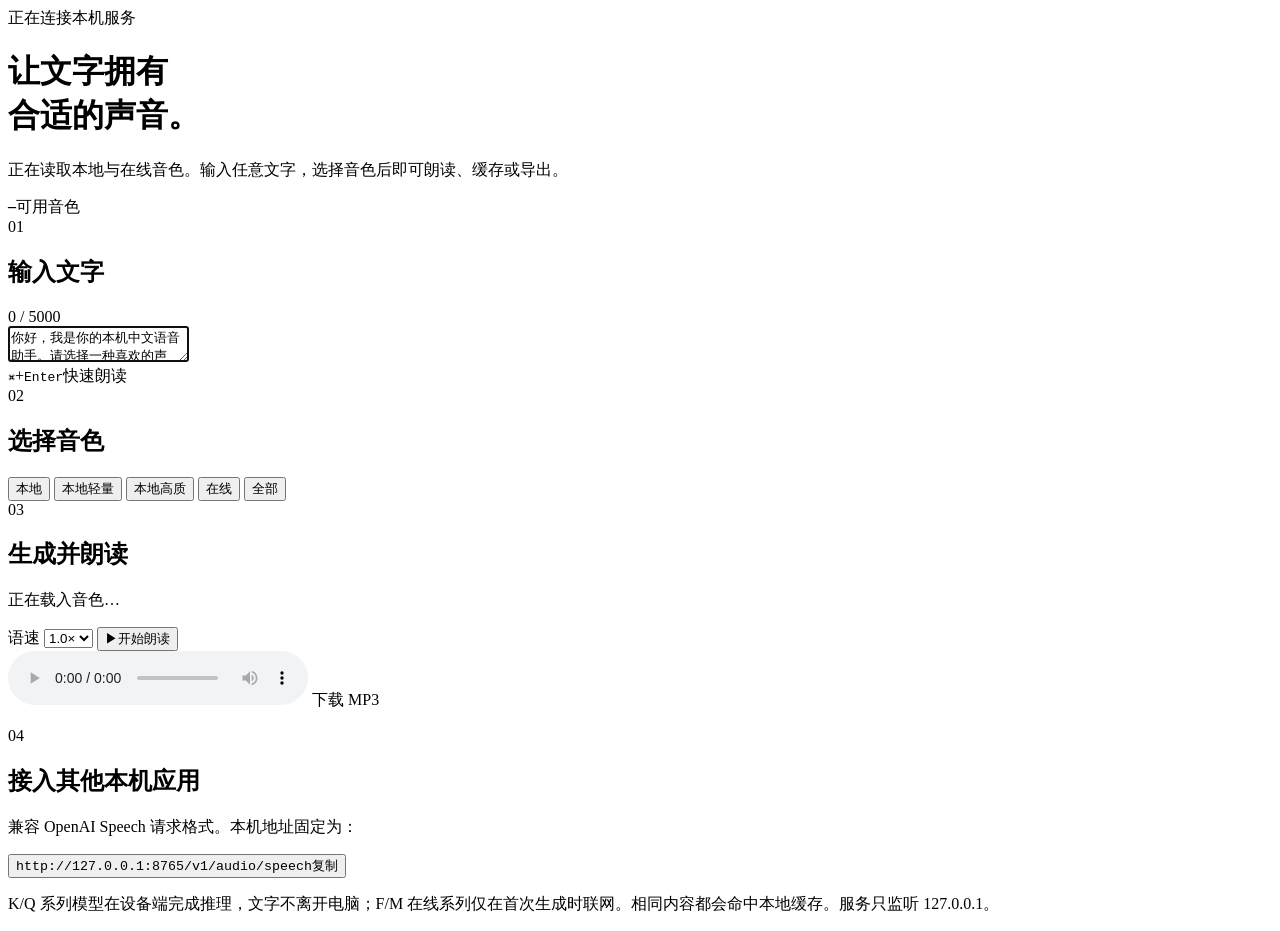
==== web/index.html @ 937c5e3b "Initial public release" ====
<!doctype html>
<html lang="zh-CN">
<head>
  <meta charset="utf-8">
  <meta name="viewport" content="width=device-width, initial-scale=1">
  <title>本机中文 TTS</title>
  <link rel="stylesheet" href="/assets/styles.css">
</head>
<body>
  <main class="shell">
    <header class="hero">
      <div>
        <div class="eyebrow"><span class="status-dot" id="statusDot"></span><span id="statusText">正在连接本机服务</span></div>
        <h1>让文字拥有<br><span>合适的声音。</span></h1>
        <p id="voiceSummary">正在读取本地与在线音色。输入任意文字，选择音色后即可朗读、缓存或导出。</p>
      </div>
      <div class="hero-badge" aria-label="可用中文音色"><strong id="voiceCount">–</strong><span>可用音色</span></div>
    </header>

    <section class="composer" aria-labelledby="composerTitle">
      <div class="section-heading">
        <div>
          <span class="step">01</span>
          <h2 id="composerTitle">输入文字</h2>
        </div>
        <span class="count"><span id="charCount">0</span> / 5000</span>
      </div>
      <textarea id="textInput" maxlength="5000" autofocus>你好，我是你的本机中文语音助手。请选择一种喜欢的声音。</textarea>
      <div class="input-hint"><kbd>⌘</kbd><span>+</span><kbd>Enter</kbd><span>快速朗读</span></div>
    </section>

    <section class="voices" aria-labelledby="voicesTitle">
      <div class="section-heading">
        <div>
          <span class="step">02</span>
          <h2 id="voicesTitle">选择音色</h2>
        </div>
        <div class="filters" role="group" aria-label="筛选音色">
          <button class="filter active" data-filter="local">本地</button>
          <button class="filter" data-filter="light">本地轻量</button>
          <button class="filter" data-filter="quality">本地高质</button>
          <button class="filter" data-filter="online">在线</button>
          <button class="filter" data-filter="all">全部</button>
        </div>
      </div>
      <div class="voice-grid" id="voiceGrid" aria-live="polite"></div>
    </section>

    <section class="player" aria-labelledby="playerTitle">
      <div class="player-copy">
        <span class="step light">03</span>
        <div>
          <h2 id="playerTitle">生成并朗读</h2>
          <p id="selectedSummary">正在载入音色…</p>
        </div>
      </div>
      <div class="player-actions">
        <label class="speed-control">语速
          <select id="speedSelect">
            <option value="0.8">0.8×</option>
            <option value="0.9">0.9×</option>
            <option value="1" selected>1.0×</option>
            <option value="1.1">1.1×</option>
            <option value="1.2">1.2×</option>
          </select>
        </label>
        <button class="primary" id="speakButton"><span class="play-icon">▶</span><span>开始朗读</span></button>
      </div>
      <div class="result hidden" id="resultPanel">
        <audio id="audioPlayer" controls preload="auto"></audio>
        <a id="downloadLink" class="download" download>下载 MP3</a>
        <span id="cacheState" class="cache-state"></span>
      </div>
      <p class="error hidden" id="errorMessage" role="alert"></p>
    </section>

    <section class="integration">
      <div>
        <span class="step">04</span>
        <h2>接入其他本机应用</h2>
        <p>兼容 OpenAI Speech 请求格式。本机地址固定为：</p>
      </div>
      <button class="endpoint" id="copyEndpoint" title="复制地址"><code>http://127.0.0.1:8765/v1/audio/speech</code><span>复制</span></button>
      <p class="privacy">K/Q 系列模型在设备端完成推理，文字不离开电脑；F/M 在线系列仅在首次生成时联网。相同内容都会命中本地缓存。服务只监听 127.0.0.1。</p>
    </section>
  </main>

  <template id="voiceTemplate">
    <button class="voice-card" type="button">
      <span class="voice-top"><span class="voice-id"></span><span class="check">✓</span></span>
      <strong class="voice-style"></strong>
      <span class="voice-name"></span>
      <span class="voice-description"></span>
      <span class="voice-locale"></span>
    </button>
  </template>

  <script src="/assets/app.js" defer></script>
</body>
</html>
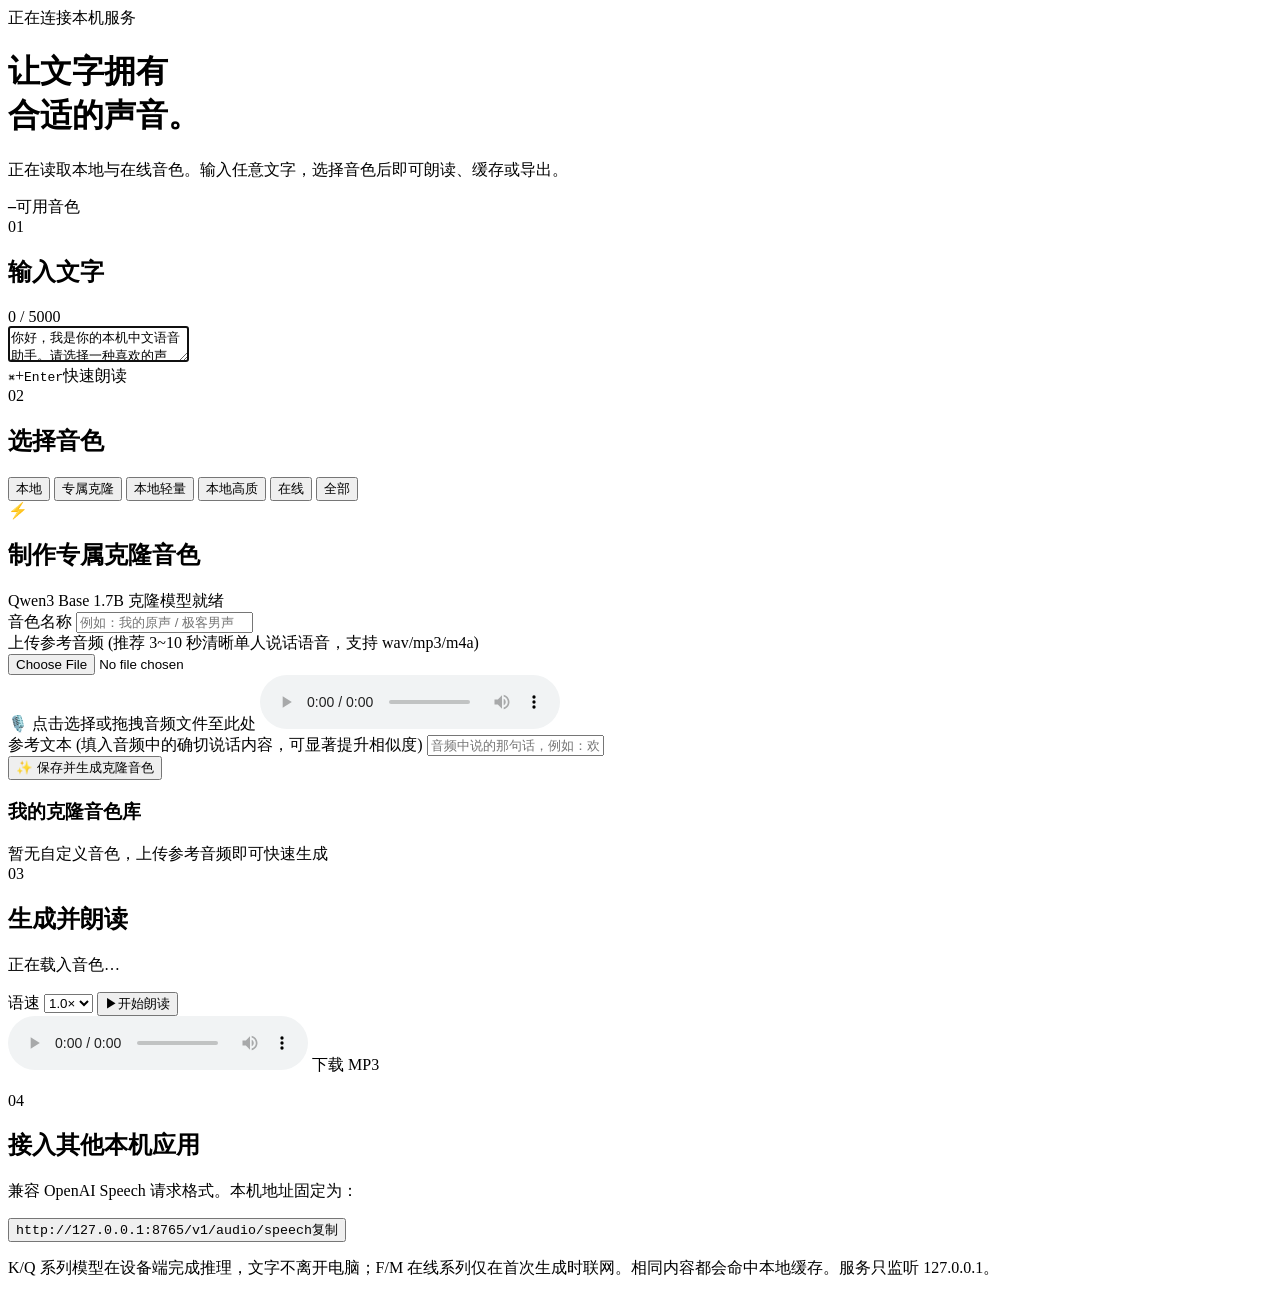
==== commit f2fb4648: "feat: 实现本地声音克隆功能（参考音频上传与克隆朗读）" ====
--- a/web/index.html
+++ b/web/index.html
@@ -37,6 +37,7 @@
         </div>
         <div class="filters" role="group" aria-label="筛选音色">
           <button class="filter active" data-filter="local">本地</button>
+          <button class="filter" data-filter="clone">专属克隆</button>
           <button class="filter" data-filter="light">本地轻量</button>
           <button class="filter" data-filter="quality">本地高质</button>
           <button class="filter" data-filter="online">在线</button>
@@ -44,6 +45,50 @@
         </div>
       </div>
       <div class="voice-grid" id="voiceGrid" aria-live="polite"></div>
+    </section>
+
+    <section class="clone-section" aria-labelledby="cloneTitle">
+      <div class="section-heading">
+        <div>
+          <span class="step special">⚡</span>
+          <h2 id="cloneTitle">制作专属克隆音色</h2>
+        </div>
+        <span class="count" id="cloneModelStatusBadge">Qwen3 Base 1.7B 克隆模型就绪</span>
+      </div>
+
+      <div class="clone-box">
+        <div class="clone-form">
+          <div class="form-group">
+            <label for="cloneName">音色名称</label>
+            <input type="text" id="cloneName" placeholder="例如：我的原声 / 极客男声" maxlength="30">
+          </div>
+          <div class="form-group">
+            <label for="cloneAudio">上传参考音频 <span class="hint">(推荐 3~10 秒清晰单人说话语音，支持 wav/mp3/m4a)</span></label>
+            <div class="drop-zone" id="dropZone">
+              <input type="file" id="cloneAudio" accept="audio/*" class="file-input">
+              <div class="drop-prompt">
+                <span class="upload-icon">🎙️</span>
+                <span id="dropText">点击选择或拖拽音频文件至此处</span>
+                <audio id="cloneAudioPreview" controls class="audio-preview hidden"></audio>
+              </div>
+            </div>
+          </div>
+          <div class="form-group">
+            <label for="cloneRefText">参考文本 <span class="hint">(填入音频中的确切说话内容，可显著提升相似度)</span></label>
+            <input type="text" id="cloneRefText" placeholder="音频中说的那句话，例如：欢迎体验本地声音克隆功能" maxlength="200">
+          </div>
+          <button class="primary clone-btn" id="createCloneBtn">
+            <span>✨ 保存并生成克隆音色</span>
+          </button>
+        </div>
+
+        <div class="cloned-list-panel">
+          <h3>我的克隆音色库</h3>
+          <div id="clonedVoicesList" class="cloned-voices-list">
+            <div class="empty-clones">暂无自定义音色，上传参考音频即可快速生成</div>
+          </div>
+        </div>
+      </div>
     </section>
 
     <section class="player" aria-labelledby="playerTitle">
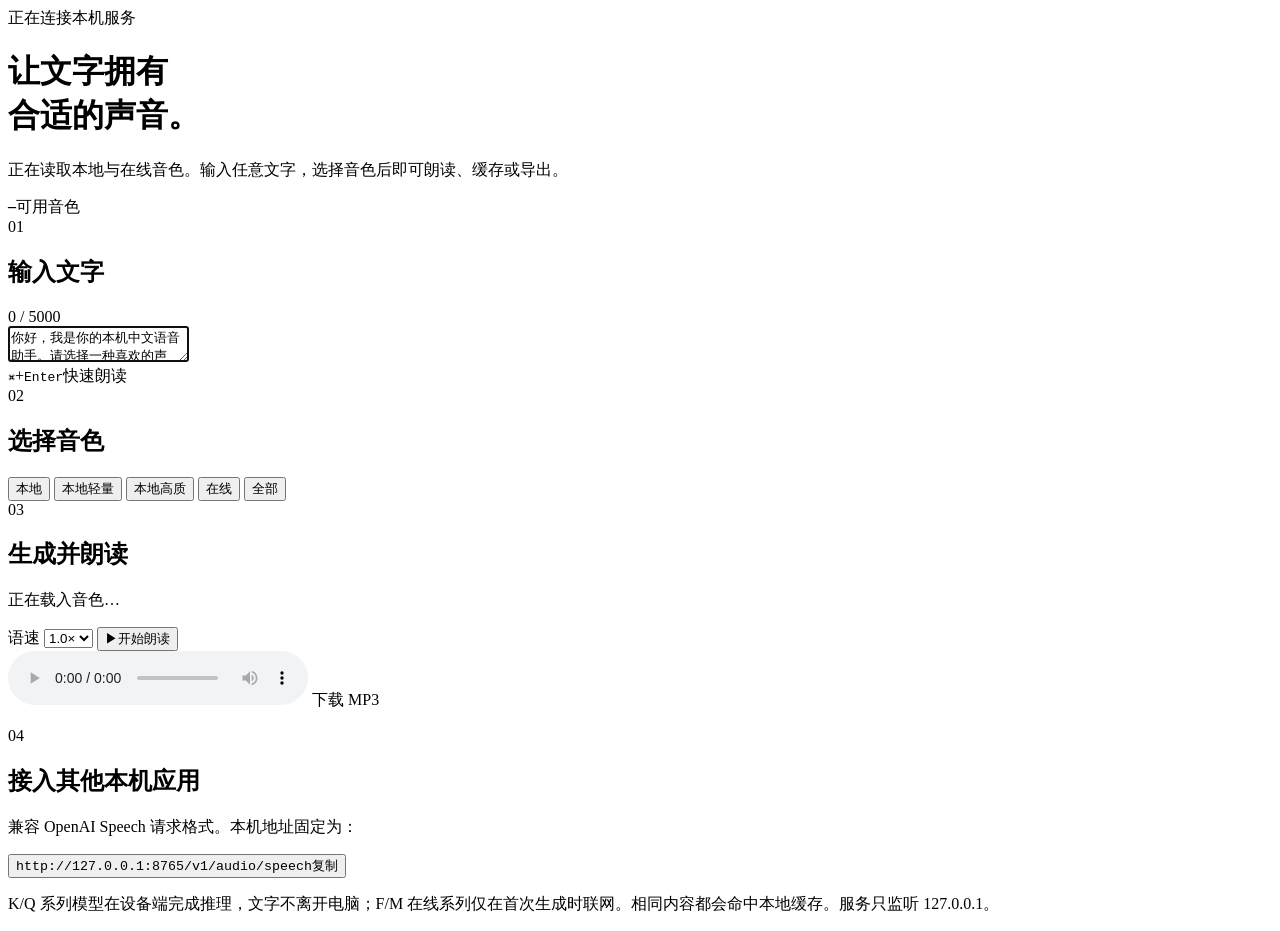
==== commit ace64682: "feat: 默认优先高质量音色QF1，支持未就绪自动平滑降级至在线TTS" ====
--- a/web/index.html
+++ b/web/index.html
@@ -36,59 +36,14 @@
           <h2 id="voicesTitle">选择音色</h2>
         </div>
         <div class="filters" role="group" aria-label="筛选音色">
-          <button class="filter active" data-filter="local">本地</button>
-          <button class="filter" data-filter="clone">专属克隆</button>
+          <button class="filter" data-filter="local">本地</button>
           <button class="filter" data-filter="light">本地轻量</button>
-          <button class="filter" data-filter="quality">本地高质</button>
+          <button class="filter active" data-filter="quality">本地高质</button>
           <button class="filter" data-filter="online">在线</button>
           <button class="filter" data-filter="all">全部</button>
         </div>
       </div>
       <div class="voice-grid" id="voiceGrid" aria-live="polite"></div>
-    </section>
-
-    <section class="clone-section" aria-labelledby="cloneTitle">
-      <div class="section-heading">
-        <div>
-          <span class="step special">⚡</span>
-          <h2 id="cloneTitle">制作专属克隆音色</h2>
-        </div>
-        <span class="count" id="cloneModelStatusBadge">Qwen3 Base 1.7B 克隆模型就绪</span>
-      </div>
-
-      <div class="clone-box">
-        <div class="clone-form">
-          <div class="form-group">
-            <label for="cloneName">音色名称</label>
-            <input type="text" id="cloneName" placeholder="例如：我的原声 / 极客男声" maxlength="30">
-          </div>
-          <div class="form-group">
-            <label for="cloneAudio">上传参考音频 <span class="hint">(推荐 3~10 秒清晰单人说话语音，支持 wav/mp3/m4a)</span></label>
-            <div class="drop-zone" id="dropZone">
-              <input type="file" id="cloneAudio" accept="audio/*" class="file-input">
-              <div class="drop-prompt">
-                <span class="upload-icon">🎙️</span>
-                <span id="dropText">点击选择或拖拽音频文件至此处</span>
-                <audio id="cloneAudioPreview" controls class="audio-preview hidden"></audio>
-              </div>
-            </div>
-          </div>
-          <div class="form-group">
-            <label for="cloneRefText">参考文本 <span class="hint">(填入音频中的确切说话内容，可显著提升相似度)</span></label>
-            <input type="text" id="cloneRefText" placeholder="音频中说的那句话，例如：欢迎体验本地声音克隆功能" maxlength="200">
-          </div>
-          <button class="primary clone-btn" id="createCloneBtn">
-            <span>✨ 保存并生成克隆音色</span>
-          </button>
-        </div>
-
-        <div class="cloned-list-panel">
-          <h3>我的克隆音色库</h3>
-          <div id="clonedVoicesList" class="cloned-voices-list">
-            <div class="empty-clones">暂无自定义音色，上传参考音频即可快速生成</div>
-          </div>
-        </div>
-      </div>
     </section>
 
     <section class="player" aria-labelledby="playerTitle">
